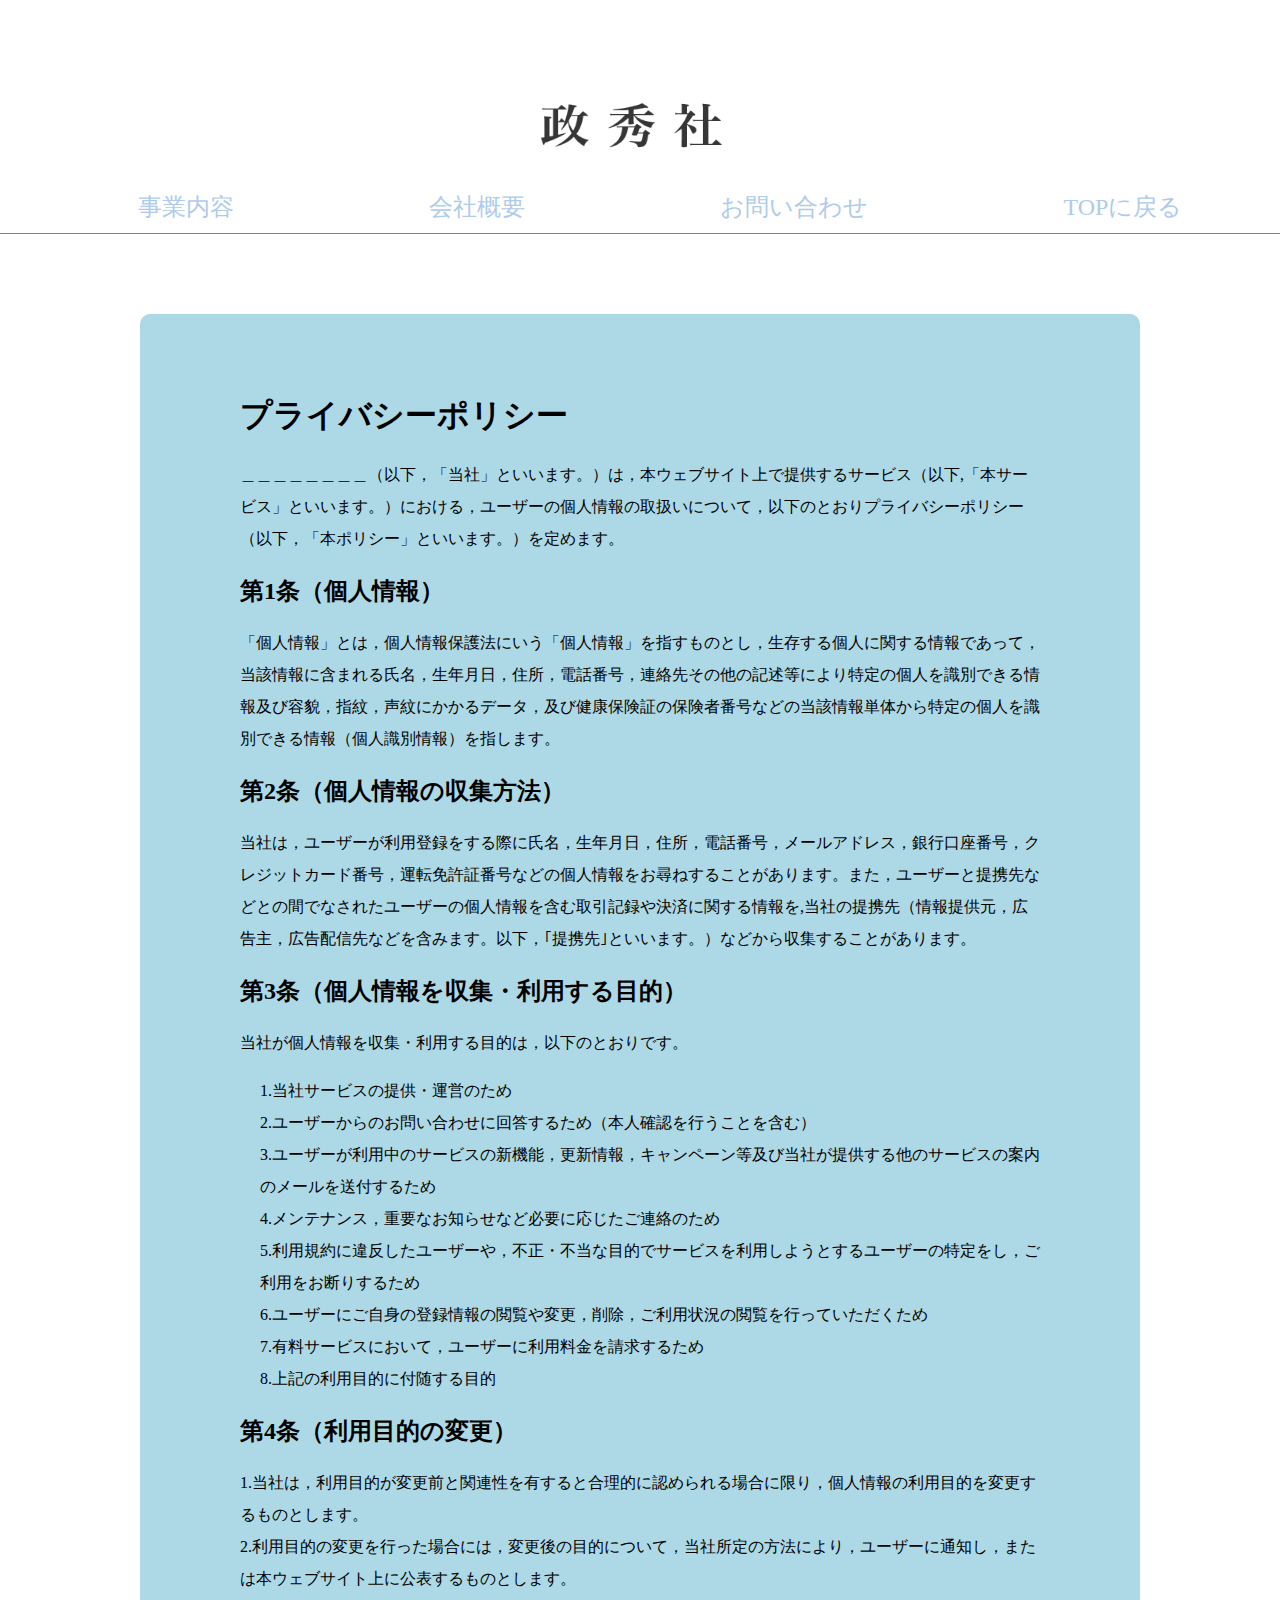
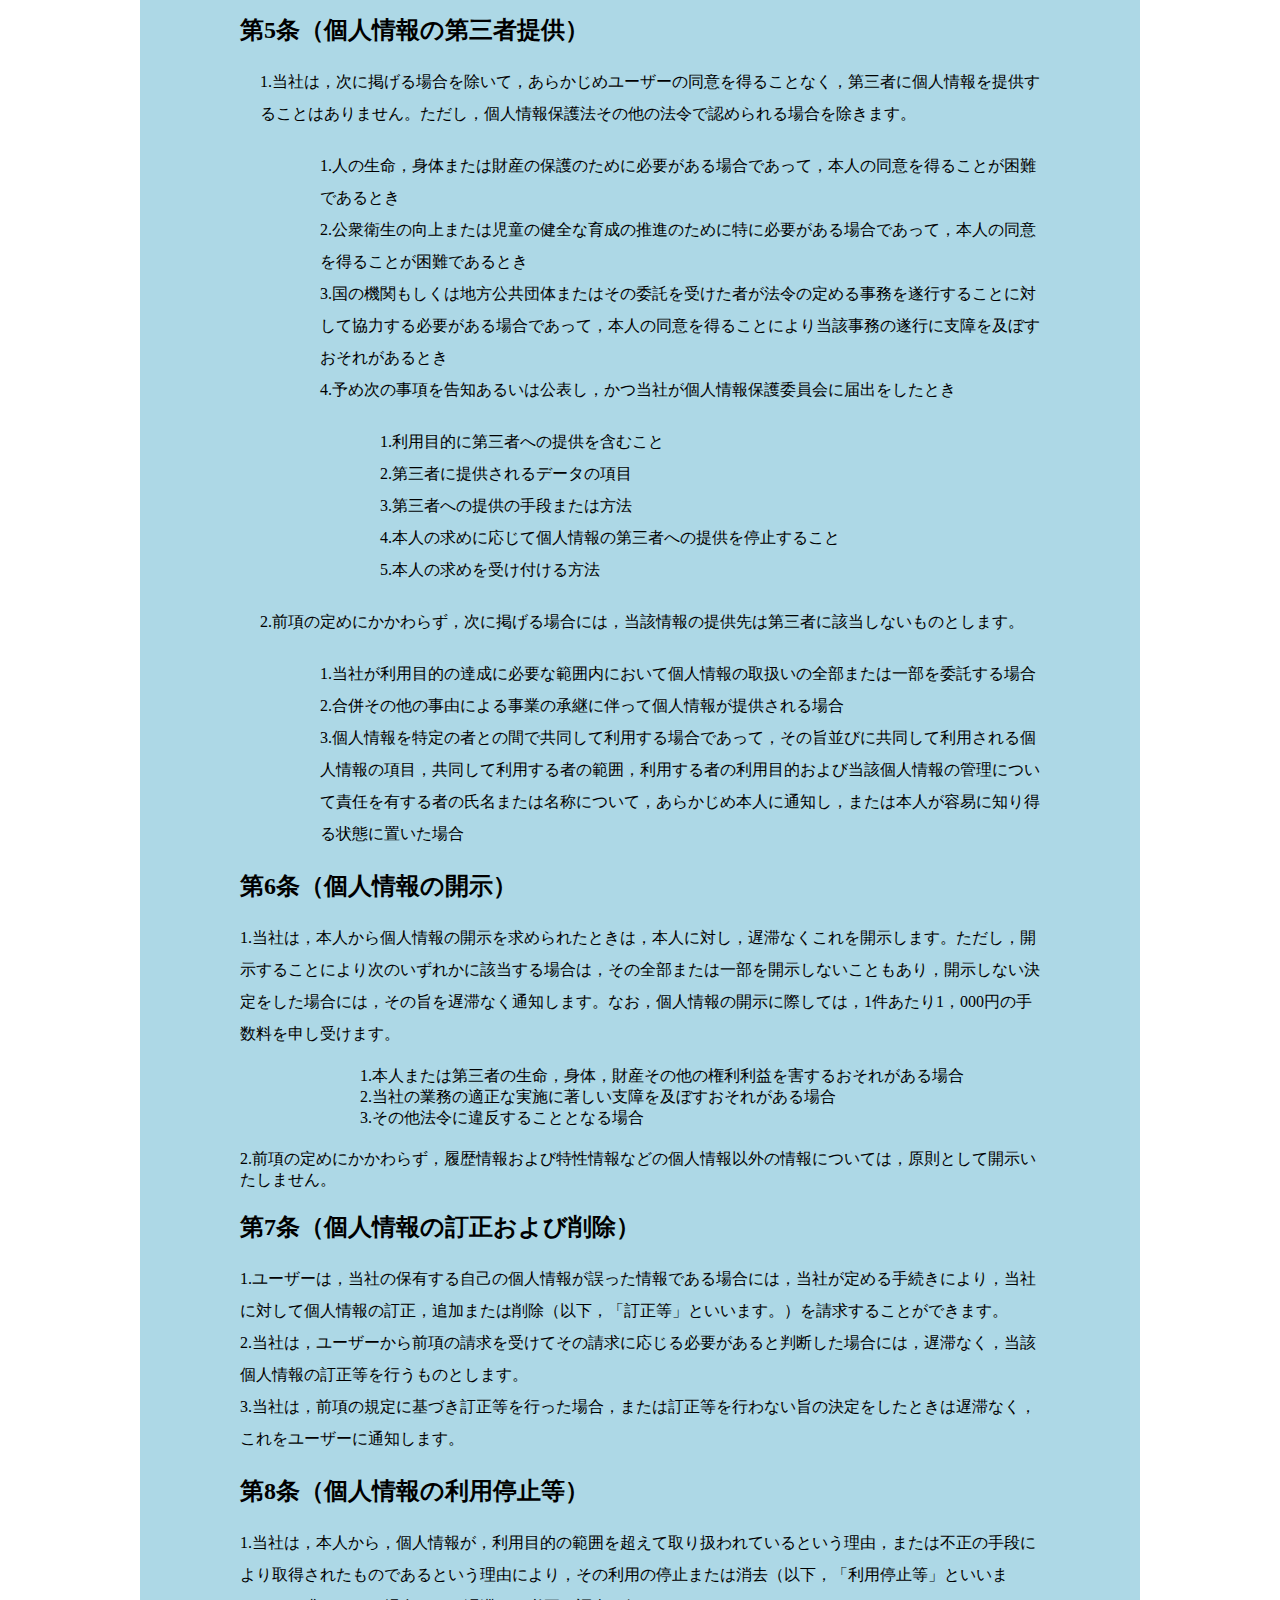
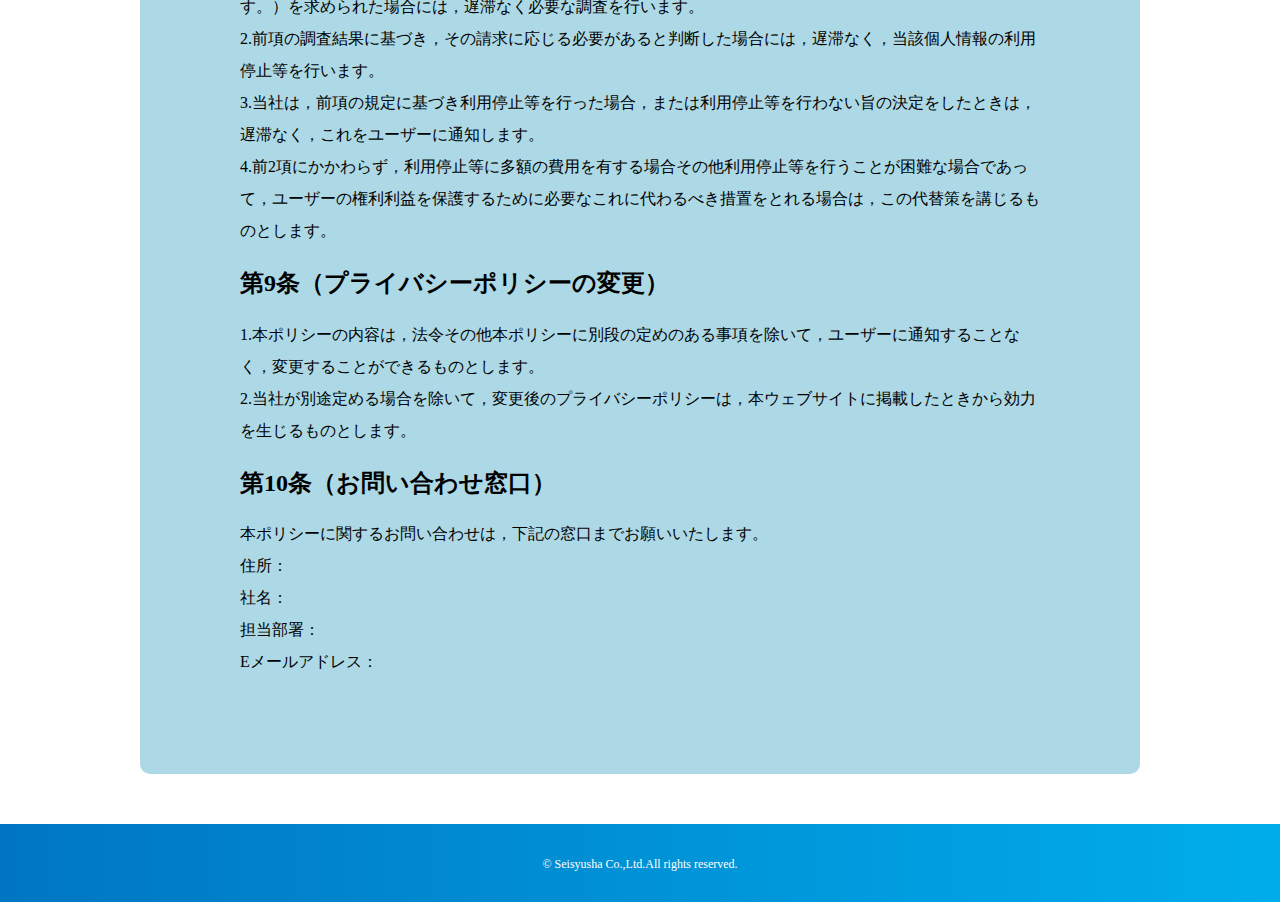
==== privacy.html @ 72c6580d "Add files via upload" ====
<!DOCTYPE html>
<html lang="ja">
<head>
    <meta charset="UTF-8">
    <meta http-equiv="X-UA-Compatible" content="IE=edge">
    <meta name="viewport" content="width=device-width, initial-scale=1.0">
    <title>プライバシーポリシー</title>
    <link rel="stylesheet" href="./css/privacy.css">
</head>
<body>
    <header class="header">
        <div class="header-inner">
            <h1 class="header-logo"><img src="./img/seishusya-logo.png" alt="政秀社"></h1>
            <div class="nav" id="nav">
                <nav class="nav-wrap">
                    <ul class="nav-list">
                        <li class="item"><a href="index.html#business">事業内容</a></li>
                        <li class="item"><a href="index.html#company">会社概要</a></li>
                        <li class="item" id="contact-line"><a href="index.html#contact">お問い合わせ</a></li>
                        <div class="back-to-top"><a href="index.html">TOPに戻る</a></div>
                    </ul>
                </nav>
            </div>
        </div>
    </header>

    <main>
    <section class="policy">
        <h1>プライバシーポリシー</h1>
        <p>
            ＿＿＿＿＿＿＿＿（以下，「当社」といいます。）は，本ウェブサイト上で提供するサービス（以下,「本サービス」といいます。）における，ユーザーの個人情報の取扱いについて，以下のとおりプライバシーポリシー（以下，「本ポリシー」といいます。）を定めます。
        </p>
        <div class="policy-1">
            <h2>第1条（個人情報）</h2>
            <p>
                「個人情報」とは，個人情報保護法にいう「個人情報」を指すものとし，生存する個人に関する情報であって，当該情報に含まれる氏名，生年月日，住所，電話番号，連絡先その他の記述等により特定の個人を識別できる情報及び容貌，指紋，声紋にかかるデータ，及び健康保険証の保険者番号などの当該情報単体から特定の個人を識別できる情報（個人識別情報）を指します。
            </p>
        </div>
        <div class="policy-2">
            <h2>第2条（個人情報の収集方法）</h2>
            <p>
            当社は，ユーザーが利用登録をする際に氏名，生年月日，住所，電話番号，メールアドレス，銀行口座番号，クレジットカード番号，運転免許証番号などの個人情報をお尋ねすることがあります。また，ユーザーと提携先などとの間でなされたユーザーの個人情報を含む取引記録や決済に関する情報を,当社の提携先（情報提供元，広告主，広告配信先などを含みます。以下，｢提携先｣といいます。）などから収集することがあります。

            </p>
        </div>
        <div class="policy-3">
        <h2>第3条（個人情報を収集・利用する目的）</h2>
            <p>
            当社が個人情報を収集・利用する目的は，以下のとおりです。<br>
            <div class="box-1">
                1.当社サービスの提供・運営のため<br>
                2.ユーザーからのお問い合わせに回答するため（本人確認を行うことを含む）<br>
                3.ユーザーが利用中のサービスの新機能，更新情報，キャンペーン等及び当社が提供する他のサービスの案内のメールを送付するため<br>
                4.メンテナンス，重要なお知らせなど必要に応じたご連絡のため<br>
                5.利用規約に違反したユーザーや，不正・不当な目的でサービスを利用しようとするユーザーの特定をし，ご利用をお断りするため<br>
                6.ユーザーにご自身の登録情報の閲覧や変更，削除，ご利用状況の閲覧を行っていただくため<br>
                7.有料サービスにおいて，ユーザーに利用料金を請求するため<br>
                8.上記の利用目的に付随する目的
            </div>
            </p>
        </div>
        <div class="policy-4">
        <h2>第4条（利用目的の変更）</h2>
            <p>
            1.当社は，利用目的が変更前と関連性を有すると合理的に認められる場合に限り，個人情報の利用目的を変更するものとします。<br>
            2.利用目的の変更を行った場合には，変更後の目的について，当社所定の方法により，ユーザーに通知し，または本ウェブサイト上に公表するものとします。

            </p>
        </div>
        <div class="policy-5">
        <h2>第5条（個人情報の第三者提供）</h2>
            <div class="box-1">
            1.当社は，次に掲げる場合を除いて，あらかじめユーザーの同意を得ることなく，第三者に個人情報を提供することはありません。ただし，個人情報保護法その他の法令で認められる場合を除きます。
            <div class="box-2">1.人の生命，身体または財産の保護のために必要がある場合であって，本人の同意を得ることが困難であるとき<br>
            2.公衆衛生の向上または児童の健全な育成の推進のために特に必要がある場合であって，本人の同意を得ることが困難であるとき<br>
            3.国の機関もしくは地方公共団体またはその委託を受けた者が法令の定める事務を遂行することに対して協力する必要がある場合であって，本人の同意を得ることにより当該事務の遂行に支障を及ぼすおそれがあるとき<br>
            4.予め次の事項を告知あるいは公表し，かつ当社が個人情報保護委員会に届出をしたとき
            </div>
            <div class="box-3">
            1.利用目的に第三者への提供を含むこと<br>
            2.第三者に提供されるデータの項目<br>
            3.第三者への提供の手段または方法<br>
            4.本人の求めに応じて個人情報の第三者への提供を停止すること<br>
            5.本人の求めを受け付ける方法
            </div>
            <div class="box-5">
            2.前項の定めにかかわらず，次に掲げる場合には，当該情報の提供先は第三者に該当しないものとします。
            </div>
            <div class="box-6">
            1.当社が利用目的の達成に必要な範囲内において個人情報の取扱いの全部または一部を委託する場合<br>
            2.合併その他の事由による事業の承継に伴って個人情報が提供される場合<br>
            3.個人情報を特定の者との間で共同して利用する場合であって，その旨並びに共同して利用される個人情報の項目，共同して利用する者の範囲，利用する者の利用目的および当該個人情報の管理について責任を有する者の氏名または名称について，あらかじめ本人に通知し，または本人が容易に知り得る状態に置いた場合
            </div>
        </div>
            </div>
        </div>
        <div class="policy-6">
        <h2>第6条（個人情報の開示）</h2>
            <p>
            1.当社は，本人から個人情報の開示を求められたときは，本人に対し，遅滞なくこれを開示します。ただし，開示することにより次のいずれかに該当する場合は，その全部または一部を開示しないこともあり，開示しない決定をした場合には，その旨を遅滞なく通知します。なお，個人情報の開示に際しては，1件あたり1，000円の手数料を申し受けます。
            <div class="box-7">
            1.本人または第三者の生命，身体，財産その他の権利利益を害するおそれがある場合<br>
            2.当社の業務の適正な実施に著しい支障を及ぼすおそれがある場合<br>
            3.その他法令に違反することとなる場合
            </div>
            <div class="box-8">
            2.前項の定めにかかわらず，履歴情報および特性情報などの個人情報以外の情報については，原則として開示いたしません。
            </div>
        </p>
        </div>
        <div class="policy-7">
        <h2>第7条（個人情報の訂正および削除）</h2>
            <p>
            1.ユーザーは，当社の保有する自己の個人情報が誤った情報である場合には，当社が定める手続きにより，当社に対して個人情報の訂正，追加または削除（以下，「訂正等」といいます。）を請求することができます。<br>
            2.当社は，ユーザーから前項の請求を受けてその請求に応じる必要があると判断した場合には，遅滞なく，当該個人情報の訂正等を行うものとします。<br>
            3.当社は，前項の規定に基づき訂正等を行った場合，または訂正等を行わない旨の決定をしたときは遅滞なく，これをユーザーに通知します。<br>

            </p>
        </div>
        <div class="policy-8">
        <h2>第8条（個人情報の利用停止等）</h2>
            <p>
            1.当社は，本人から，個人情報が，利用目的の範囲を超えて取り扱われているという理由，または不正の手段により取得されたものであるという理由により，その利用の停止または消去（以下，「利用停止等」といいます。）を求められた場合には，遅滞なく必要な調査を行います。<br>
            2.前項の調査結果に基づき，その請求に応じる必要があると判断した場合には，遅滞なく，当該個人情報の利用停止等を行います。<br>
            3.当社は，前項の規定に基づき利用停止等を行った場合，または利用停止等を行わない旨の決定をしたときは，遅滞なく，これをユーザーに通知します。<br>
            4.前2項にかかわらず，利用停止等に多額の費用を有する場合その他利用停止等を行うことが困難な場合であって，ユーザーの権利利益を保護するために必要なこれに代わるべき措置をとれる場合は，この代替策を講じるものとします。

            </p>
        </div>
        <div class="policy-9">
        <h2>第9条（プライバシーポリシーの変更）</h2>
            <p>
            1.本ポリシーの内容は，法令その他本ポリシーに別段の定めのある事項を除いて，ユーザーに通知することなく，変更することができるものとします。<br>
            2.当社が別途定める場合を除いて，変更後のプライバシーポリシーは，本ウェブサイトに掲載したときから効力を生じるものとします。

            </p>
        </div>
        <div class="policy-10">
            <h2>第10条（お問い合わせ窓口）</h2>
            <p>
                本ポリシーに関するお問い合わせは，下記の窓口までお願いいたします。<br>

                住所：<br>
                社名：<br>
                担当部署：<br>
                Eメールアドレス：<br>
            </p>
        </div>
    </section>
    <footer class="footer">
        <div class="inner">
            <small>&copy; Seisyusha Co.,Ltd.All rights reserved.</small>
        </div>
    </footer>
</main>
</body>
</html>
---- css/privacy.css ----
.header {
}
.header-inner {
}
.header-logo {
    text-align: center;
}
img {
    width: 200px;
    height: 60px;
}
.nav {
}
.nav-wrap {
}
.nav-list {
    display: flex;
    justify-content: space-around;
    border-bottom: 1px solid rgba(0, 173, 235, 1);
    padding-bottom: 10px;
}
@media screen and (max-width: 550px) {
    .nav-list {
        display: block;
        text-align: center;
        padding-left: 0;
        border-bottom: none;
    }
}
.item {
    list-style: none;
}
.item:nth-child(n + 2) {
    margin-top: 20px;
}
@media screen and (min-width: 550px) {
    .item:nth-child(n + 2) {
        margin-top: 0;
    }
}
a {
    text-decoration: none;
    color: #aecbeb;
    font-size: 24px;
}
@media screen and (max-width: 550px) {
    a {
        border-bottom: 1px solid #00a0e9;
        border-bottom-width: 1px;
        padding-bottom: 5px;
        padding-right: 150px;
        padding-left: 150px;
    }
}
@media screen and (max-width: 410px) {
    a {
        padding-right: 80px;
        padding-left: 80px;
    }
}
#contact-line {
}
@media screen and (max-width: 550px) {
    #contact-line a {
        padding-right: 128px;
        padding-left: 128px;
    }
}
@media screen and (max-width: 410px) {
    #contact-line a {
        padding-right: 57px;
        padding-left: 57px;
    }
}
.back-top {
    display: none;
}
@media screen and (max-width: 550px) {
    .back-to-top {
        margin-top: 20px;
    }
}
@media screen and (max-width: 550px) {
    .back-to-top a {
        padding-right: 140px;
        padding-left: 140px;
    }
}
@media screen and (max-width: 410px) {
    .back-to-top a {
        padding-right: 70px;
        padding-left: 70px;
    }
}
.policy {
    width: 800px;
    margin-top: 80px;
    margin-left: auto;
    margin-right: auto;
    padding-bottom: 80px;
    padding-left: 100px;
    padding-right: 100px;
    background-color: lightblue;
    border-radius: 10px;
}
@media screen and (max-width: 1000px) {
    .policy {
        width: 600px;
    }
}
@media screen and (max-width: 800px) {
    .policy {
        width: 400px;
        padding-left: 80px;
    }
}
@media screen and (max-width: 600px) {
    .policy {
        width: 300px;
    }
}
@media screen and (max-width: 480px) {
    .policy {
        width: 300px;
        padding-right: 20px;
        padding-left: 20px;
    }
}
h1 {
    padding-top: 80px;
}
p {
    line-height: 2;
}
.box-1 {
    line-height: 2;
    margin-left: 20px;
}
@media screen and (max-width: 800px) {
    .box-1 {
        margin-left: 0;
    }
}
.box-2 {
    margin-top: 20px;
    margin-left: 60px;
}
@media screen and (max-width: 800px) {
    .box-2 {
        margin-left: 0;
    }
}
.box-3 {
    margin-top: 20px;
    margin-left: 120px;
}
@media screen and (max-width: 800px) {
    .box-3 {
        margin-left: 0;
    }
}
.box-5 {
    margin-top: 20px;
}
.box-6 {
    margin-top: 20px;
    margin-left: 60px;
}
@media screen and (max-width: 800px) {
    .box-6 {
        margin-left: 0;
    }
}
.box-7 {
    margin-left: 120px;
}
@media screen and (max-width: 800px) {
    .box-7 {
        margin-left: 0;
    }
}
.box-8 {
    margin-top: 20px;
}
.footer {
    margin-top: 50px;
    text-align: center;
    padding-top: 30px;
    padding-bottom: 30px;
    background: -moz-linear-gradient(
        0% 50% 0deg,
        rgba(0, 118, 194, 1) 0%,
        rgba(0, 173, 235, 1) 100%
    );
    background: -webkit-linear-gradient(
        0deg,
        rgba(0, 118, 194, 1) 0%,
        rgba(0, 173, 235, 1) 100%
    );

    background: -o-linear-gradient(
        0deg,
        rgba(0, 118, 194, 1) 0%,
        rgba(0, 173, 235, 1) 100%
    );
    background: -ms-linear-gradient(
        0deg,
        rgba(0, 118, 194, 1) 0%,
        rgba(0, 173, 235, 1) 100%
    );
    -ms-filter: "progid:DXImageTransform.Microsoft.gradient(startColorstr='#0076C2', endColorstr='#00ADEB' ,GradientType=0)";
    background: linear-gradient(
        90deg,
        rgba(0, 118, 194, 1) 0%,
        rgba(0, 173, 235, 1) 100%
    );
    filter: progid:DXImageTransform.Microsoft.gradient(startColorstr='#0076C2',endColorstr='#00ADEB' , GradientType=1);
}
small {
    color: #fff;
    font-size: 12px;
}
body {
    margin: 0;
}
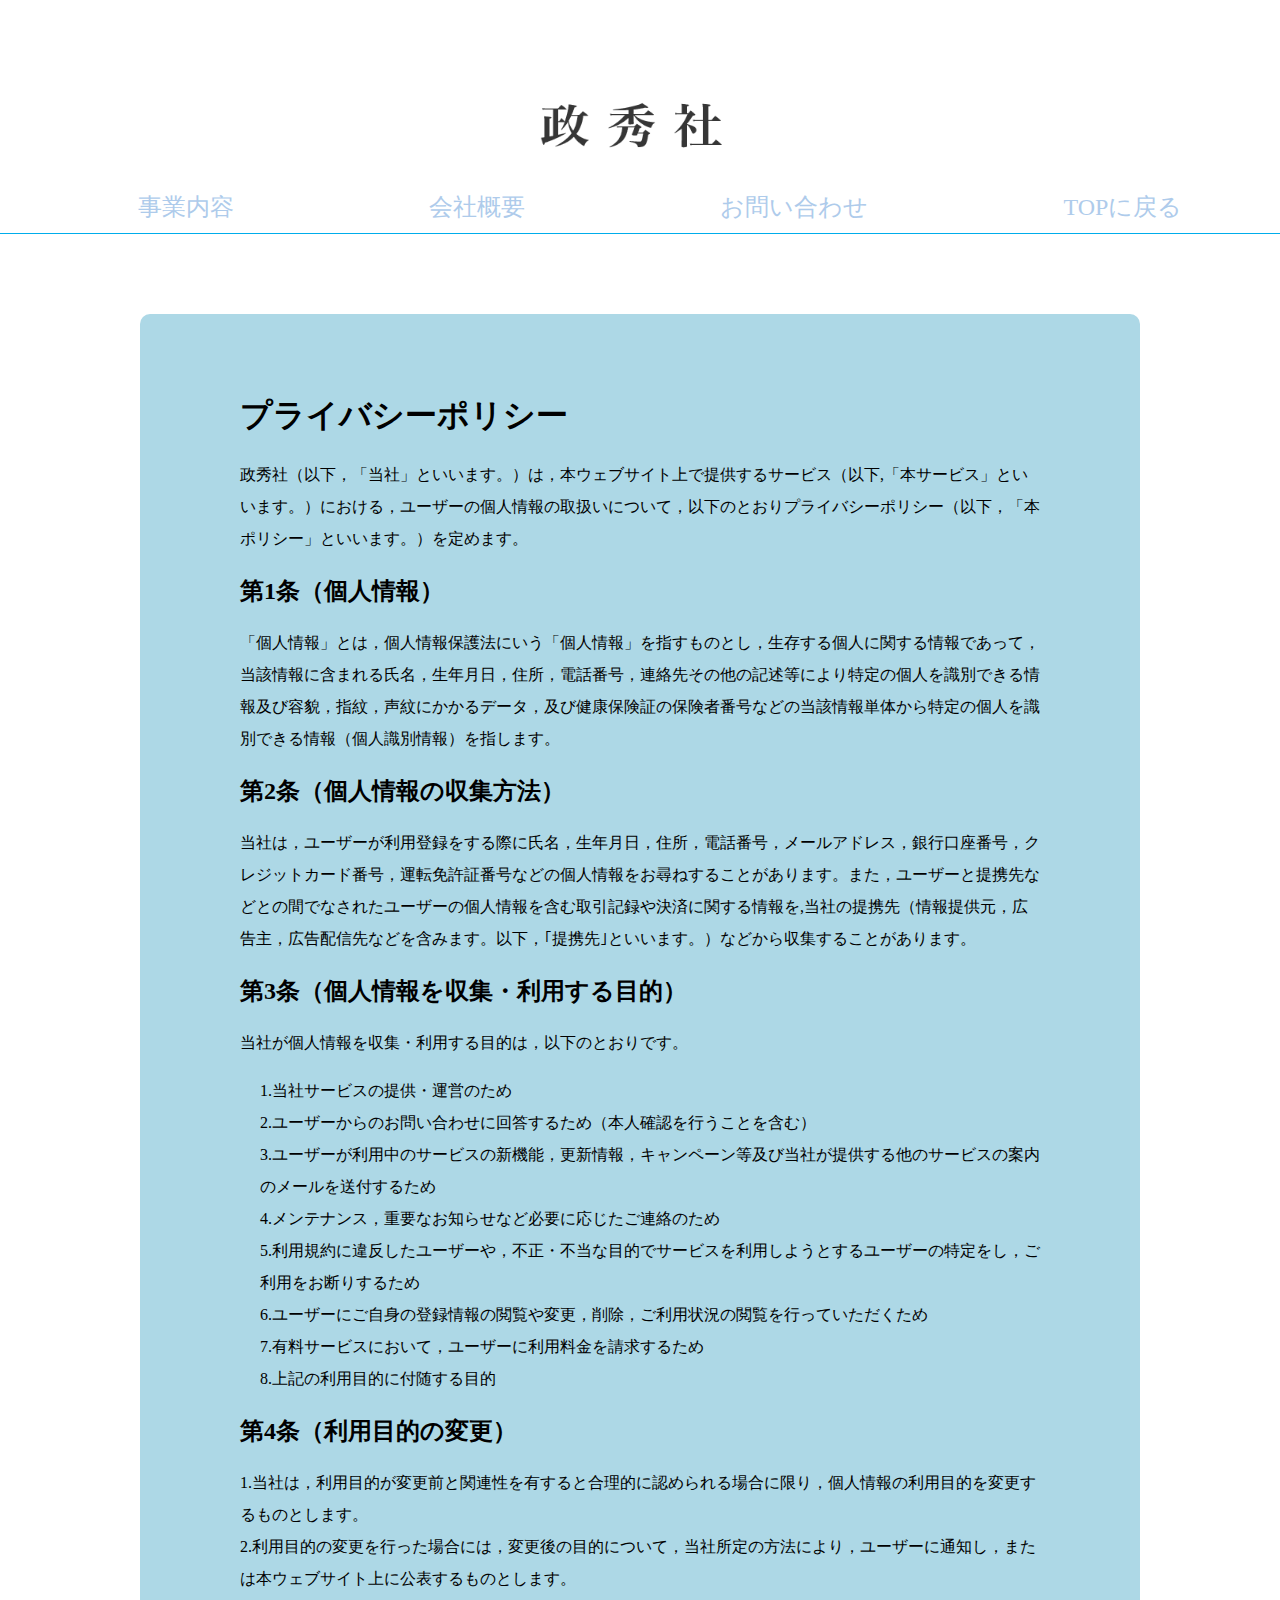
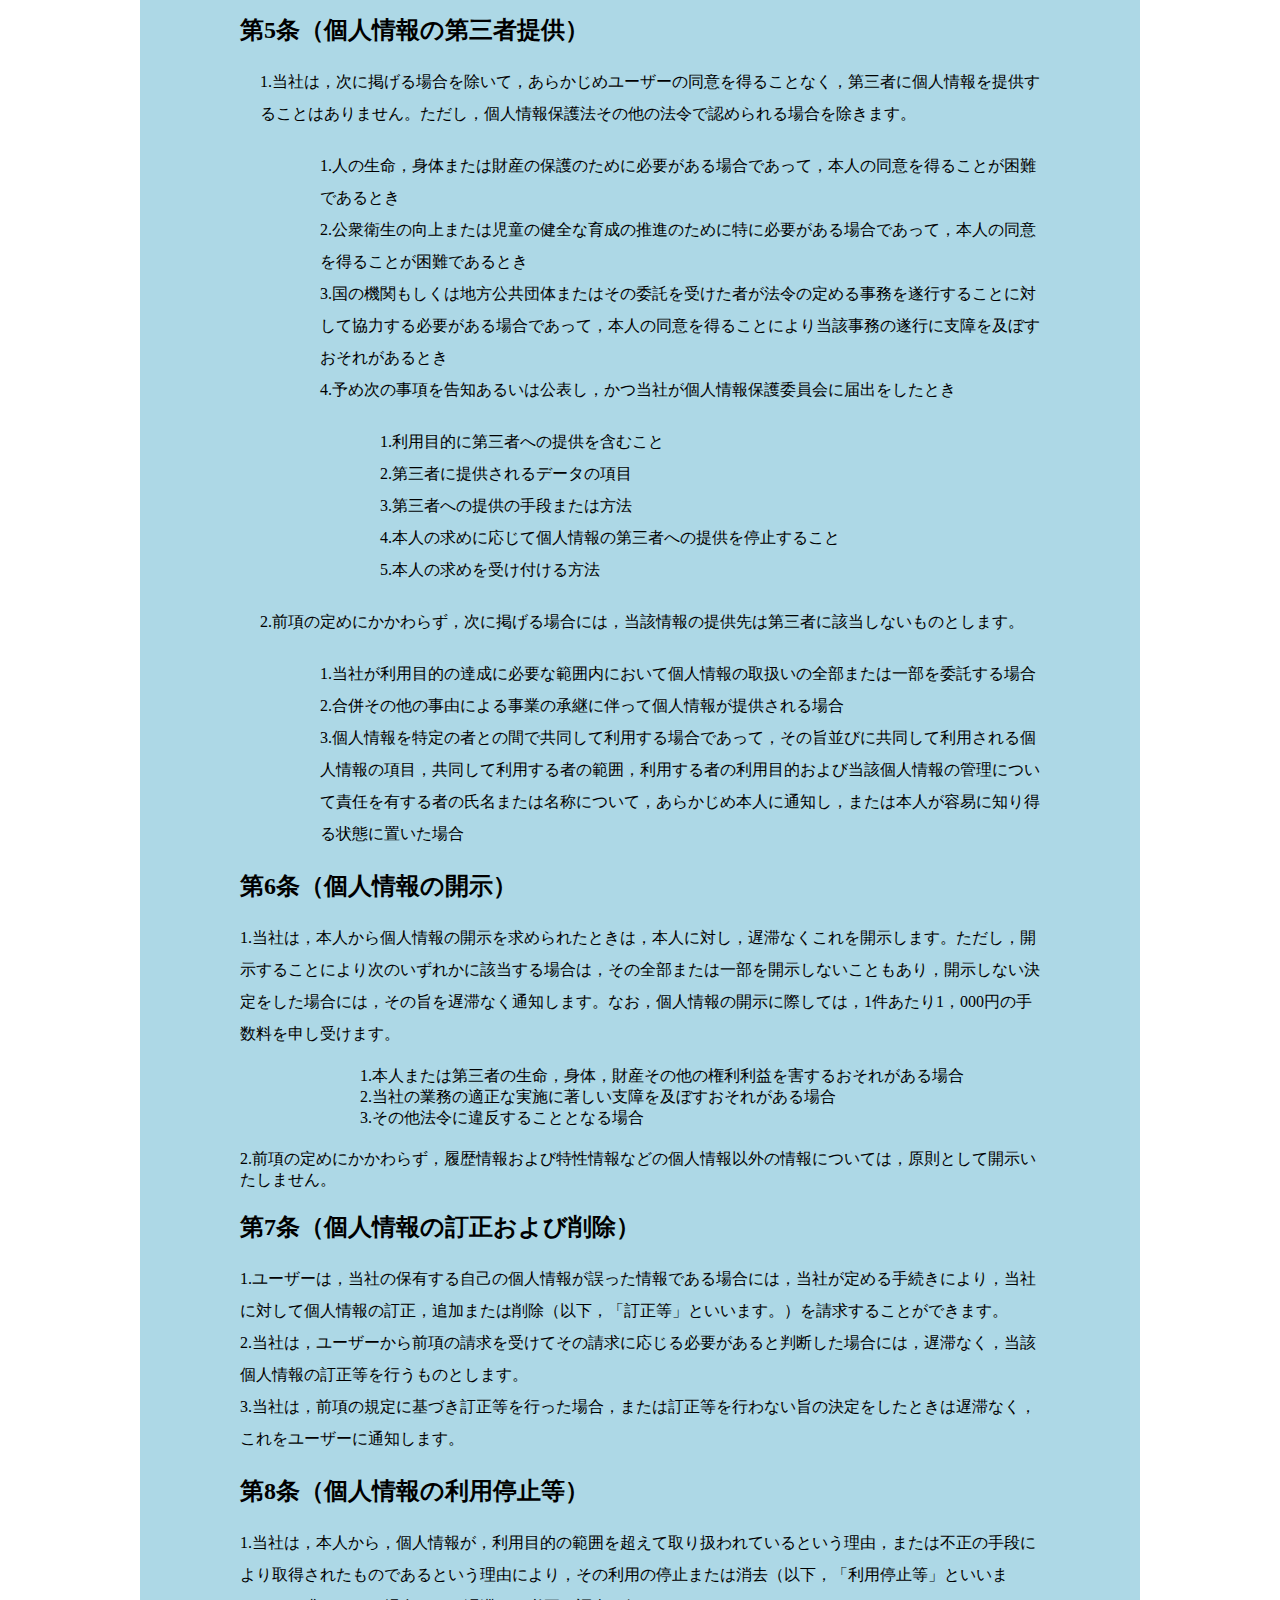
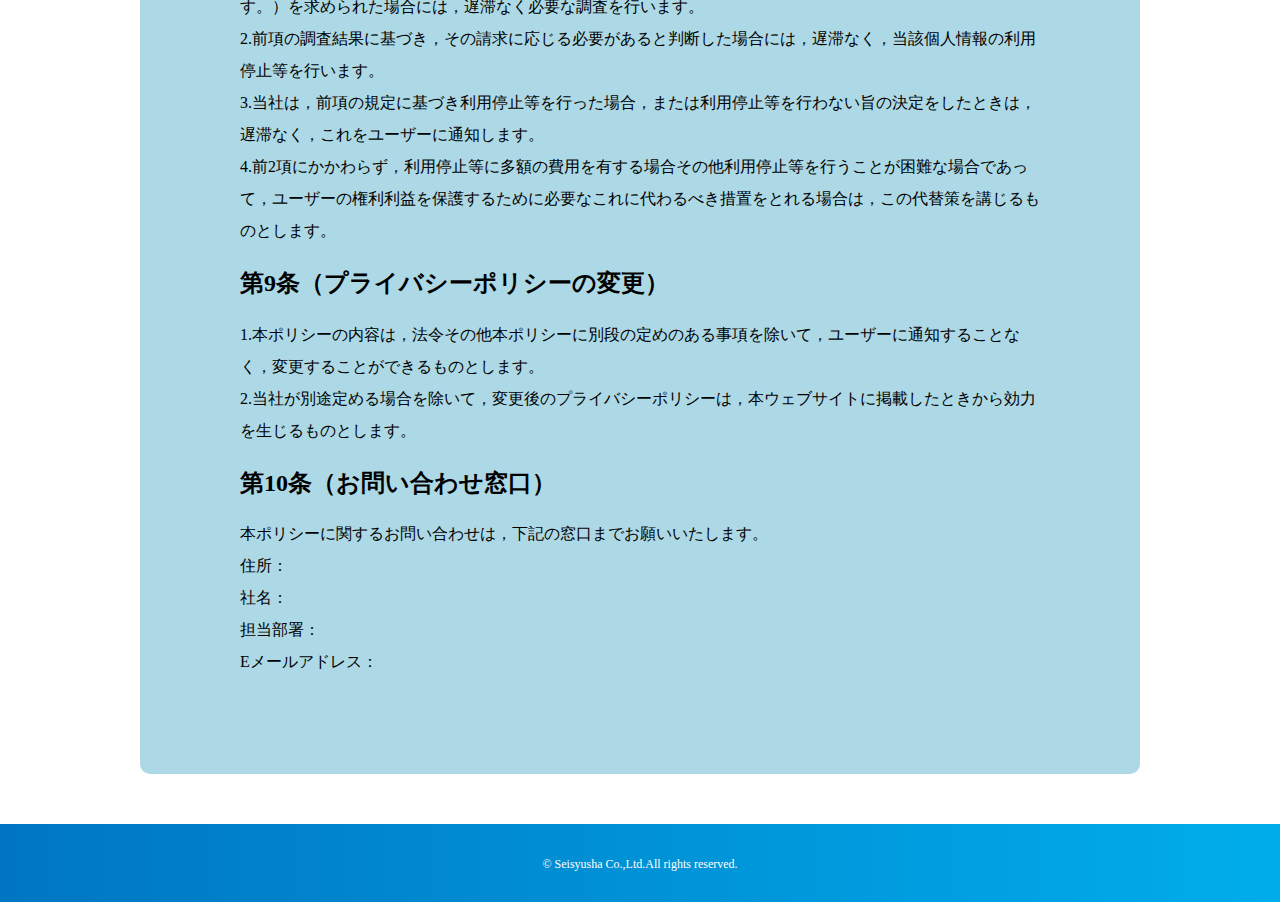
==== commit bb67fd2a: "Add files via upload" ====
--- a/privacy.html
+++ b/privacy.html
@@ -28,7 +28,7 @@
     <section class="policy">
         <h1>プライバシーポリシー</h1>
         <p>
-            ＿＿＿＿＿＿＿＿（以下，「当社」といいます。）は，本ウェブサイト上で提供するサービス（以下,「本サービス」といいます。）における，ユーザーの個人情報の取扱いについて，以下のとおりプライバシーポリシー（以下，「本ポリシー」といいます。）を定めます。
+            政秀社（以下，「当社」といいます。）は，本ウェブサイト上で提供するサービス（以下,「本サービス」といいます。）における，ユーザーの個人情報の取扱いについて，以下のとおりプライバシーポリシー（以下，「本ポリシー」といいます。）を定めます。
         </p>
         <div class="policy-1">
             <h2>第1条（個人情報）</h2>
